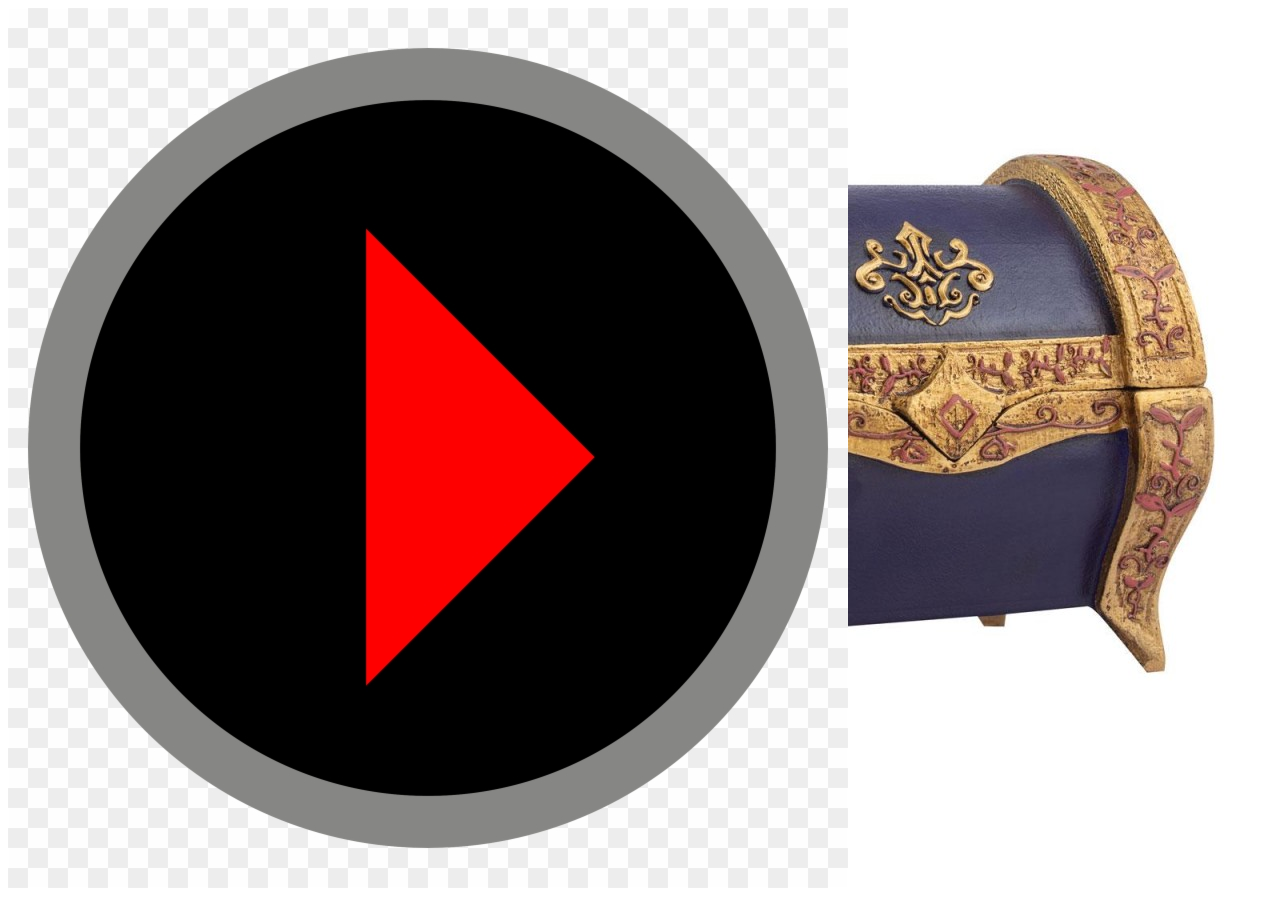
==== Chasse.html @ 67b51340 "Ajout fichiers" ====
<!DOCTYPE html>
<html>
 <head>
  <title>Chasse au trésor</title>
  <meta charset="utf-8" />
  <link rel="icon" type="image/png" href="coffre.jpg">
 </head>
 <body>
    <div id="coffre">
    <a href="explication.html" title="Ceci est un lien image HTML">
    <img src="coffre.jpg" alt="Logo chasse au trésor" align="left">
       
    </a>
    </div>
    <div id="play">
     <a href="tableau.html" title="Ceci est un lien image HTML">
     <img src="play.png" alt="Bouton jouer">
    </div>
    <link rel="stylesheet" type="text/css" href="fond.css" media="screen" />

    <td onclick="choix(this.id);" id="1-0"></td>
    <td onclick="choix(this.id);" id="5-2"></td>
 
 
 
 
 
   </body>
---- fond.css ----
#coffre {
color:black;
background-color:rgb(0, 0, 0);
background-image:url"(coffre.jpg)";
float:right
}

#play {
    
    width: 10px;
	height: 10px;
    max-width: 100%;
    float: left

}

td {
    width: 100px;
	height: 100px;
    max-width: 100%;
    border-width: 1px;
    border-color: rgb(255, 123, 0);
    border-style: solid;
    
}

.jeux {
    width: 180px;
	height: 70px;
    max-width: 100%;
    border-width: 1px;
    border-color:#000000 ;
    border-style: solid;
}

.cursor {
    width: 40px;
    height: 40px;
    cursor: none;
    border: 1px dashed white;
    position: absolute ;
}

.cursos::before {
    content: '';
    position: absolute;
    top : 50%;
    left : 50%;
    transform: translate(-50%, -50%);
    width: 5px;
    height: 5px;
    background: crimson;
    border-radius: 50%;
}

#emplacement {
background: url(carte.jpg);
border-width: 1px;
border-color: black;
border-style: solid;
border-collapse: collapse;
}


/* Gestion des blocs de classe "cadre" */
.cadre {
    display: inline-block;
    width: 1700px;
    /*margin: 1em;*/
    font-size: 180px;
    }
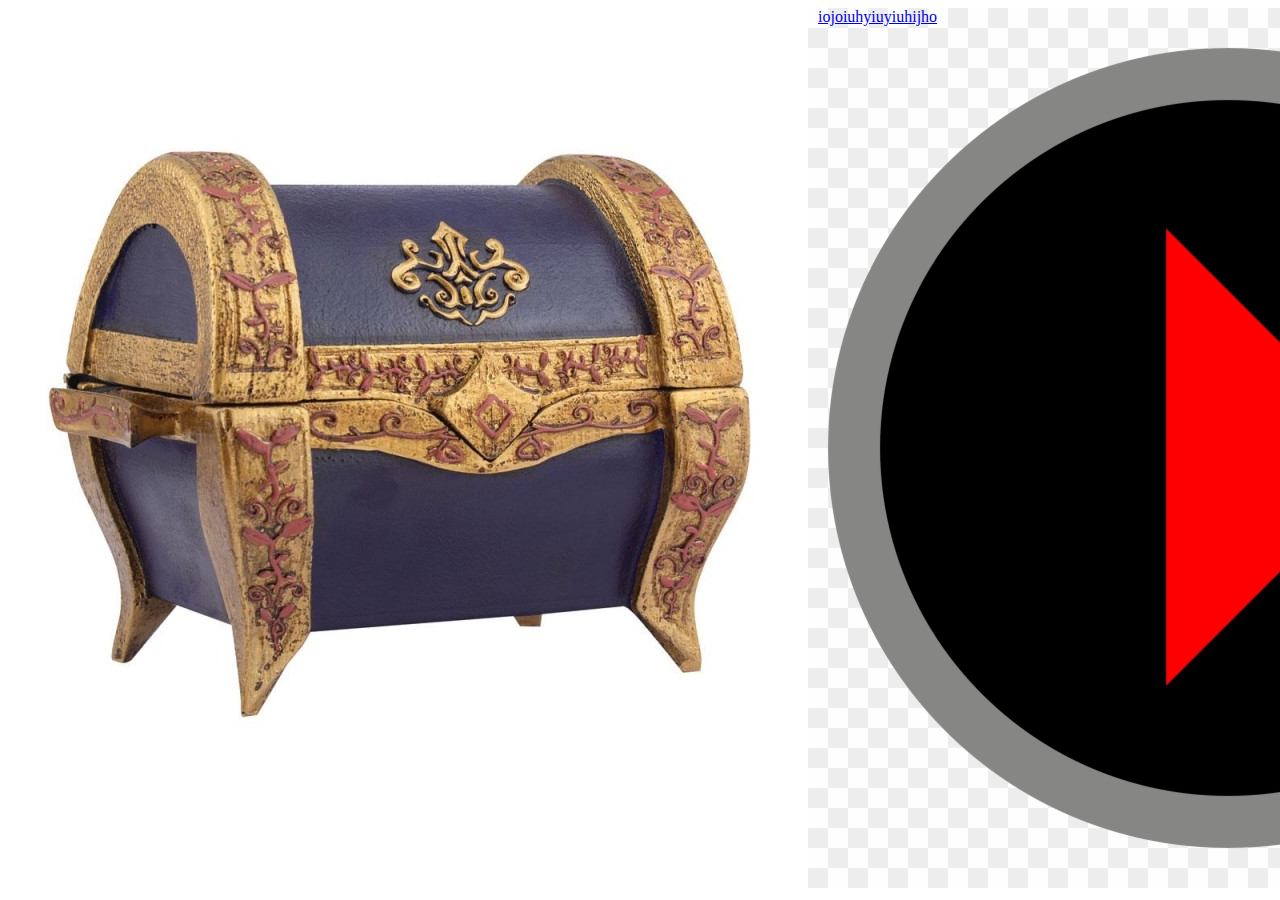
==== commit ab3d413b: "comit" ====
--- a/Chasse.html
+++ b/Chasse.html
@@ -21,7 +21,7 @@
     <td onclick="choix(this.id);" id="1-0"></td>
     <td onclick="choix(this.id);" id="5-2"></td>
  
- 
+ iojoiuhyiuyiuhijho
  
  
  
--- a/fond.css
+++ b/fond.css
@@ -1,16 +1,14 @@
-#coffre {
-color:black;
-background-color:rgb(0, 0, 0);
-background-image:url"(coffre.jpg)";
-float:right
+table
+{
+    background-image: url("carte.jpg");
+    margin:0 ;
 }
-
 #play {
     
     width: 10px;
 	height: 10px;
     max-width: 100%;
-    float: left
+    float: left ;
 
 }
 
@@ -54,7 +52,6 @@
 }
 
 #emplacement {
-background: url(carte.jpg);
 border-width: 1px;
 border-color: black;
 border-style: solid;
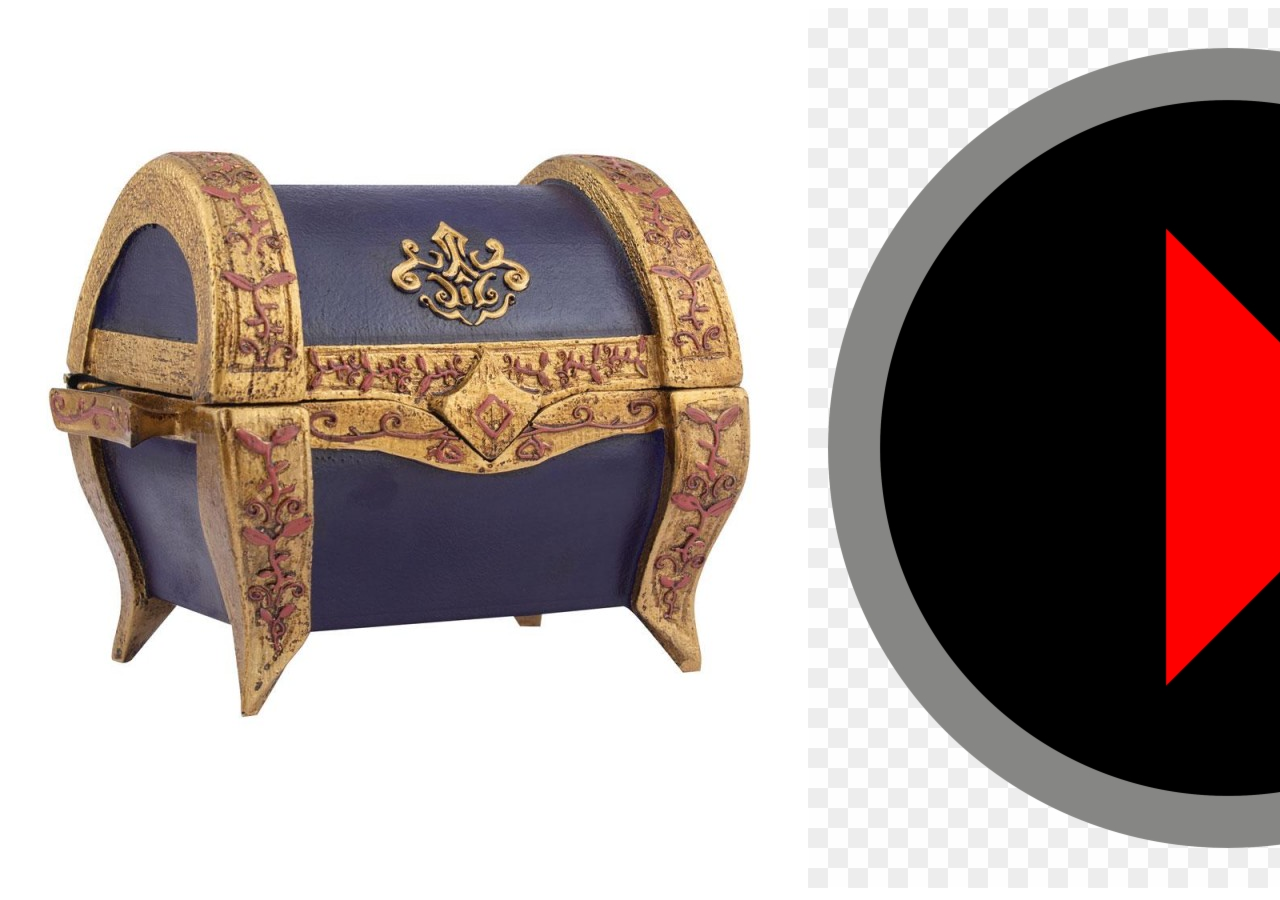
==== commit 16d1d6b1: "comit" ====
--- a/Chasse.html
+++ b/Chasse.html
@@ -21,7 +21,7 @@
     <td onclick="choix(this.id);" id="1-0"></td>
     <td onclick="choix(this.id);" id="5-2"></td>
  
- iojoiuhyiuyiuhijho
+
  
  
  
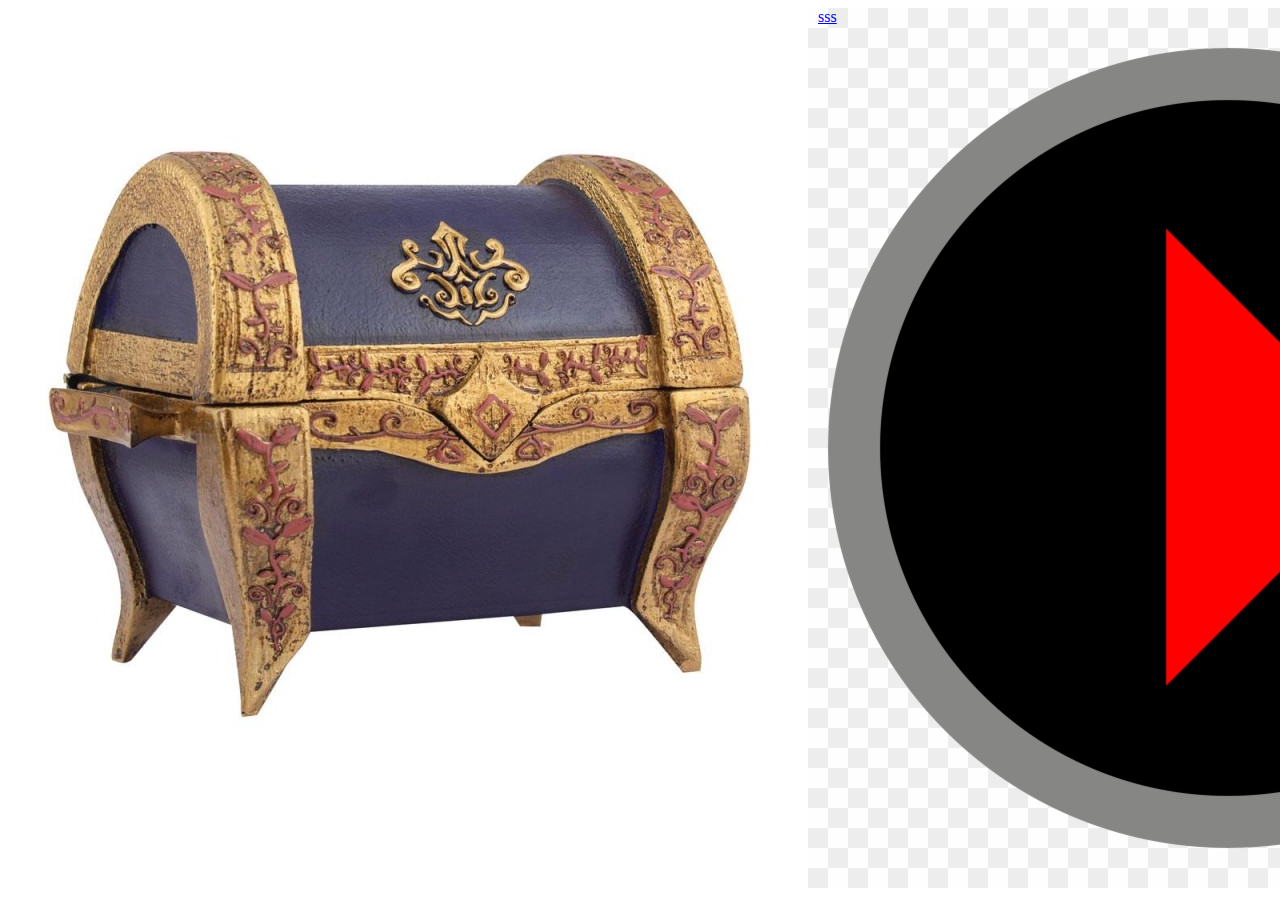
==== commit 075fadc3: "test" ====
--- a/Chasse.html
+++ b/Chasse.html
@@ -21,7 +21,7 @@
     <td onclick="choix(this.id);" id="1-0"></td>
     <td onclick="choix(this.id);" id="5-2"></td>
  
-
+sss
  
  
  
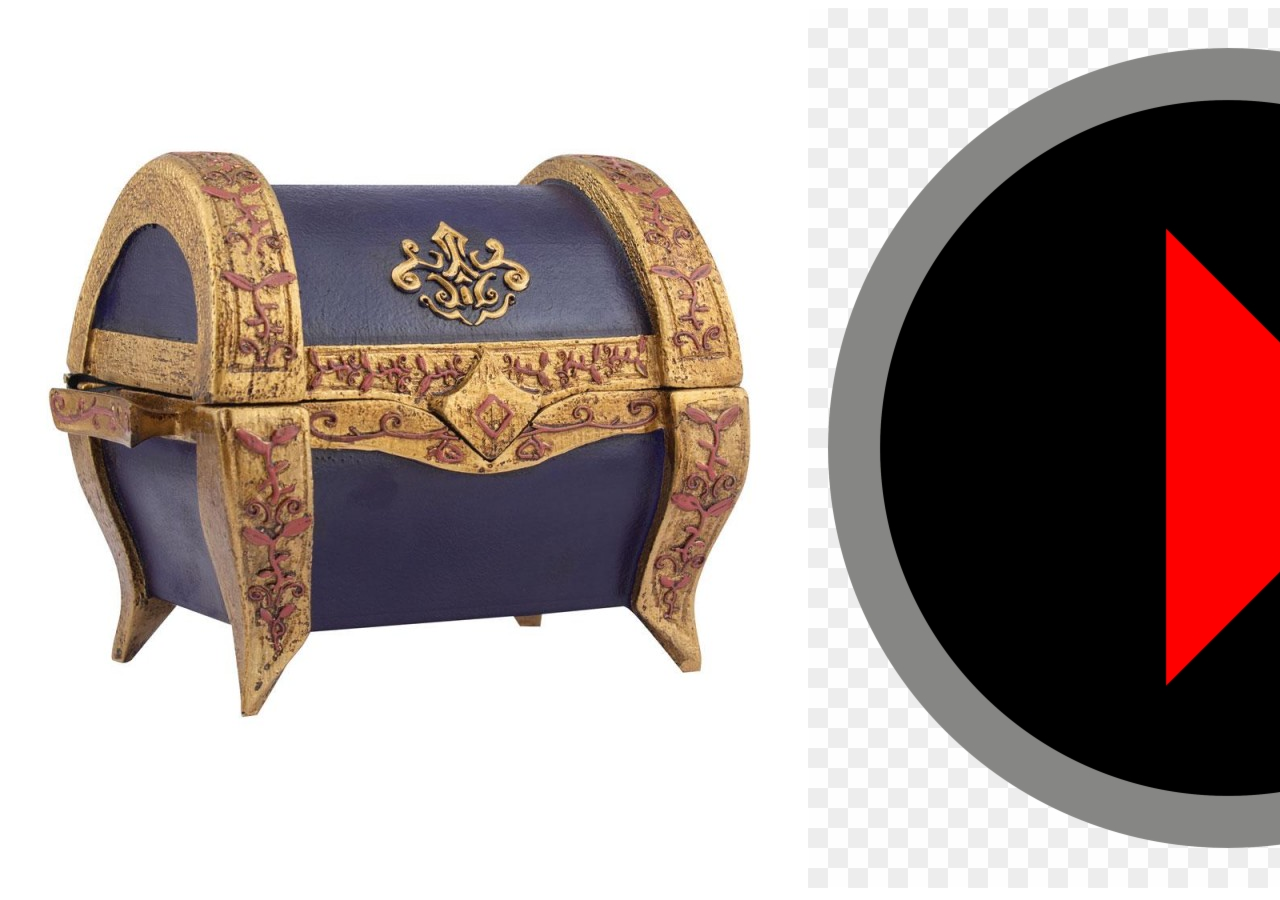
==== commit 741a4e06: "test" ====
--- a/Chasse.html
+++ b/Chasse.html
@@ -21,7 +21,7 @@
     <td onclick="choix(this.id);" id="1-0"></td>
     <td onclick="choix(this.id);" id="5-2"></td>
  
-sss
+
  
  
  
